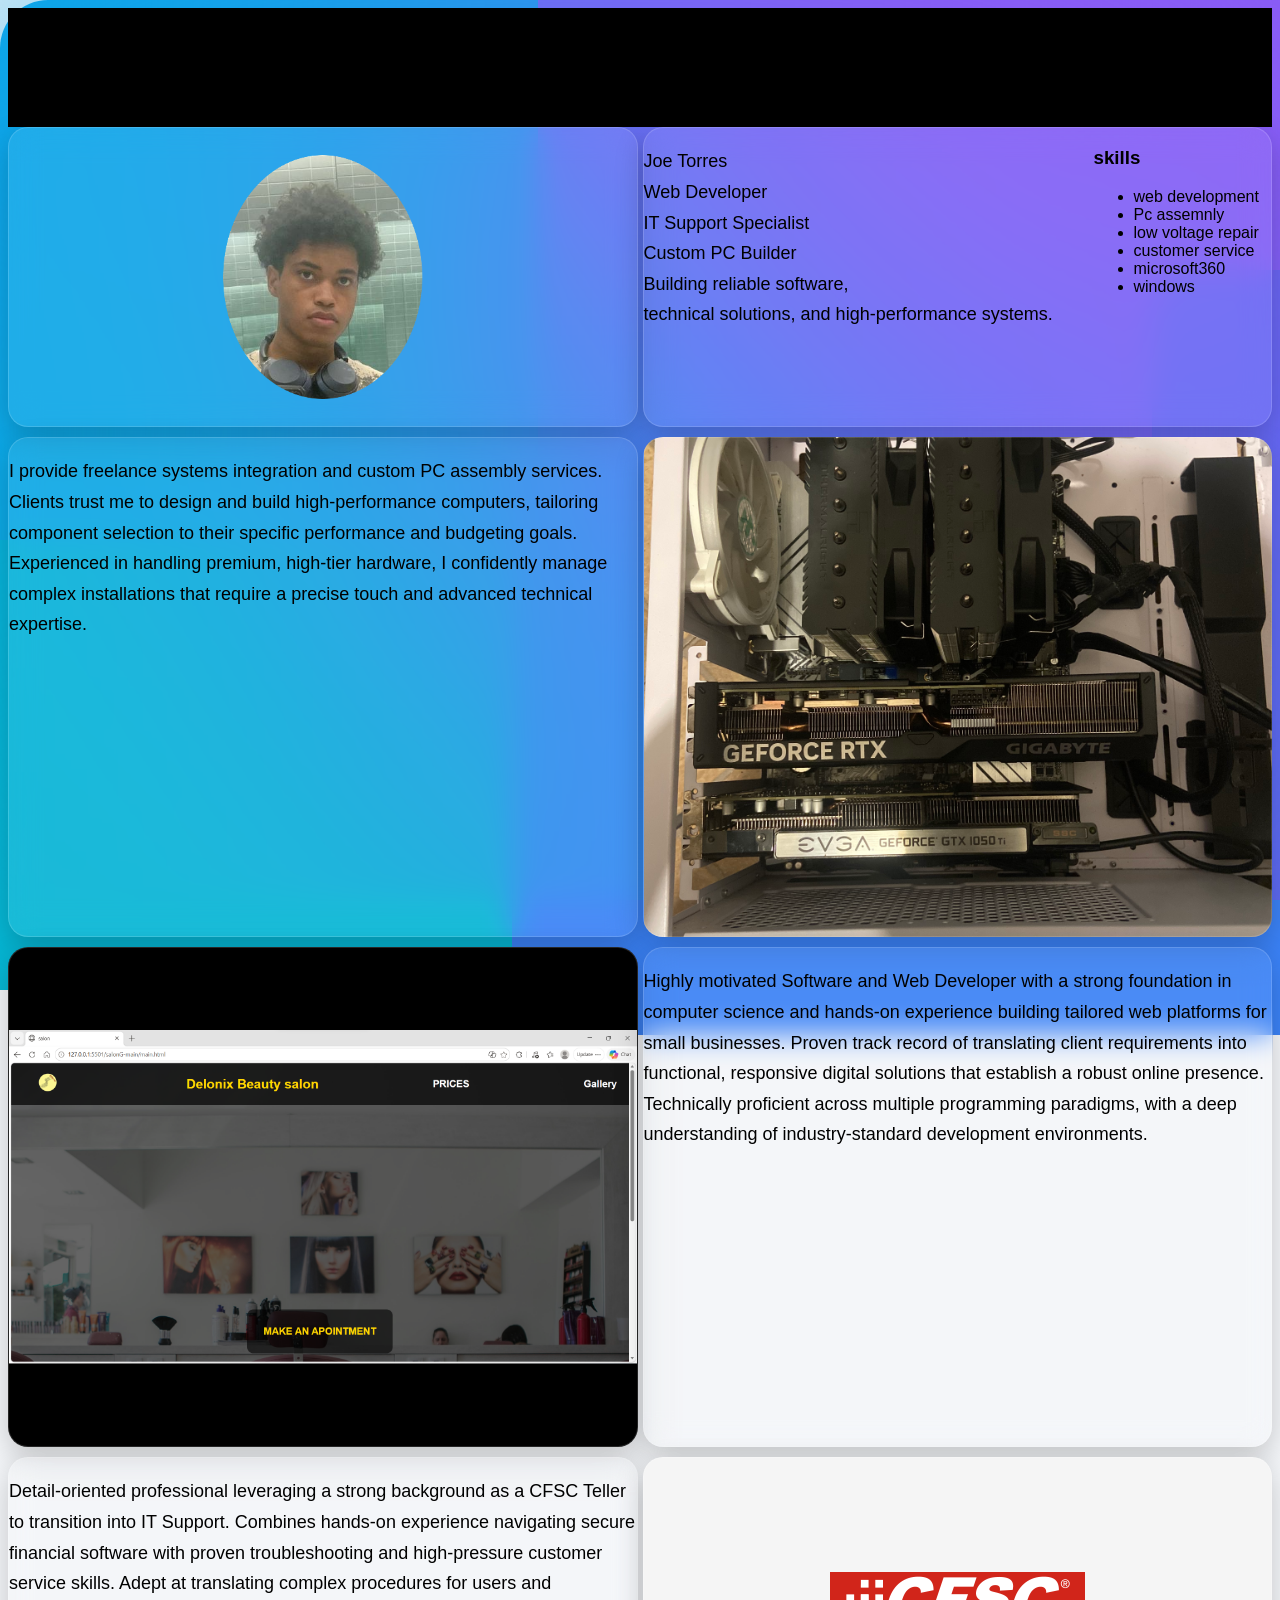
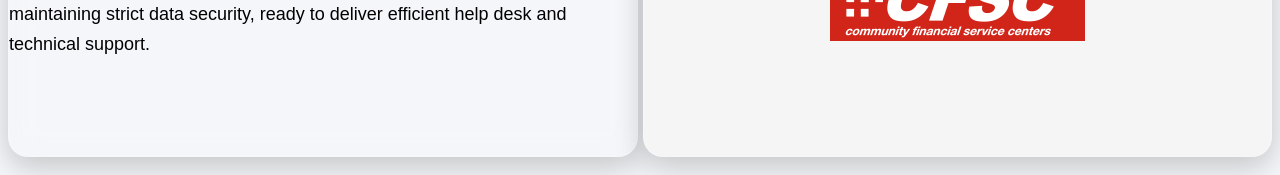
==== main.html @ 7bdfa1ce "Add files via upload" ====
<!DOCTYPE html>
<html lang = "en">
    <head>
        <meta charset  = "UTF-8">
        <meta name = "viewport" content = "width =device-width,initial-scale = 1.0">
        <link rel = "stylesheet" href="style.css">
        <title>profile</title>

    </head>

    <body>
        <div class = "header">
            <h1>WELCOME!</h1>

        </div>

        <div class = "container">
            <div></div>
            <div></div>
            <div></div>
            <div></div>
            <div></div>
        </div>
        
        <div class = "profile-structure">

            <div class = "grid-items"  id = "PROF"></div>



            <div class = "grid-items" id="profile-attachment">
                
                <div class="person">
                    <p>
                        Joe Torres<br>

                        Web Developer<br>
                        IT Support Specialist<br>
                        Custom PC Builder<br>

                        Building reliable software,<br>
                        technical solutions, and high-performance systems.<br>
                    </p>
                </div>
                
            
                
                <div class="skills">
                    <h3>skills</h3>
                    <ul>
                        <li>web development</li>
                        <li>Pc assemnly</li>
                        <li>low voltage repair</li>
                        <li>customer service</li>
                        <li>microsoft360</li>
                        <li>windows</li>
                    </ul>
                </div>


            </div>



            <div class = "grid-items" id="inform1"><p>I provide freelance systems integration 
                and custom PC assembly services. Clients trust me to design and build high-performance 
                computers, tailoring component selection to their specific performance and budgeting goals. 
                Experienced in handling premium, high-tier hardware, I confidently manage 
                complex installations that require a precise touch and advanced technical expertise. </p></div>
            <div class = "grid-items" id="pc"><img href ="pcpic.jpeg"></div>


            <div class = "grid-items" id = "inform5"></div>
            <div class = "grid-items" id = "inform3"><p>Highly motivated Software and Web Developer with a strong foundation in computer 
                science and hands-on experience building tailored web platforms for 
                small businesses. Proven track record of translating client requirements into 
                functional, responsive digital solutions that establish a robust online presence.
                 Technically proficient across multiple programming paradigms, with a deep understanding 
                 of industry-standard development environments. </p>
            </div>

            <div class = "grid-items" id ="inform4"><p> Detail-oriented professional leveraging a strong
                                        background as a CFSC Teller to transition into IT Support.
                                        Combines hands-on experience navigating secure financial software 
                                        with proven troubleshooting and high-pressure customer service skills.
                                        Adept at translating complex procedures for users and maintaining strict data 
                                        security, ready to deliver efficient help desk and technical support.</p></div>
            <div class = "grid-items"  id = "CFSC"></div>
        </div>

            
           <section class="aspirations">
            <p>

            </p>

           </section> 
        
    </body>
    
</html>
---- style.css ----
body{
    font-family:
    "Inter",
    "Segoe UI",
    sans-serif;
}

.container{
    position: fixed;
    top: 0;
    left: 0;
    width: 100%;
    height: 100%;
    z-index: -1;
}


.container div{
    position: absolute;
    border-radius: 3rem;
    animation: gradient 4s infinite;
}
@keyframes gradient{
    50%{
        transform:scale(1.3)translate(100px);
    }
}
.container div:nth-child(1){
    height:100%;
    width:100%;
    background-color: #0ea5e9;

}

.container div:nth-child(2){
    height:80%;
    width:70%;
    background-color: #8b5cf6;
    top:-12%;
    right:-12%;

    animation-delay: 2s;
}
.container div:nth-child(3){
    height:50%;
    width:75%;
    background-color: #06b6d4;
    bottom:-10%;
    left:-5%;
    animation-delay: 1s;
}
.container div:nth-child(4){
    height:65%;
    width:80%;
    background-color: #3b82f6;
    bottom: -15%;
    right:-20%;
    animation-delay: 3s;

}
.container div:nth-child(5){
    height:70%;
    width:60%;
    background-color: #6366f1;
    bottom: 0%;
    right:-50%;
    animation-delay: 1s;

}
.container::after{
    position: absolute;
    content:'';
    height: 100%;
    width:100%;
    backdrop-filter: blur(200px);
}
.profile-structure{
    position: relative;
    display: grid;
     
    grid-template-columns: 1fr 1fr  ;
    grid-template-rows: 300px 500px 500px 300px;
    z-index: 1;

    row-gap: 10px;
    column-gap: 5px;
}

.grid-items{
   
    background: rgba(255,255,255,.08);
    backdrop-filter: blur(15px);

    border:1px solid rgba(255,255,255,.15);

    border-radius:20px;

    box-shadow:
    0 10px 30px rgba(0,0,0,.2);
    
}
.skills{
    position: absolute;
    margin-left: 450px;
}
.person{
    position: absolute;
    
}
.header{
    background-size: cover;
    background-color: black;
    display: flex;
}



#pc{
    background-image: url(pcpic.jpeg);
    background-position: center;
    background-repeat: no-repeat;
    background-size: 100%;
    
    
}
#profile-attachment{
    position: relative;
    text-align: left;
}
p{
    font-size: 18px;
    line-height: 1.7;
}
h1{
    font-size:3rem;
}

h2{
    font-size:2rem;
}
#CFSC{
    background-image: url("cfsc-logo.png");
    background-repeat: no-repeat;
    background-position: center;
    background-color: whitesmoke;
    

}

#PROF{
    background-image: url(profi.png);
    background-position: center;
    background-repeat: no-repeat;
    background-size: 200px;
}
body {
    background-color: #f4f6f9; /* Soft, modern off-white/light gray */
}
#inform5{
    background-image: url(sa.png);
    background-position: center;
    background-size: 100%;
    background-repeat: no-repeat;
    background-color: black;
}
#inform4{
    
}
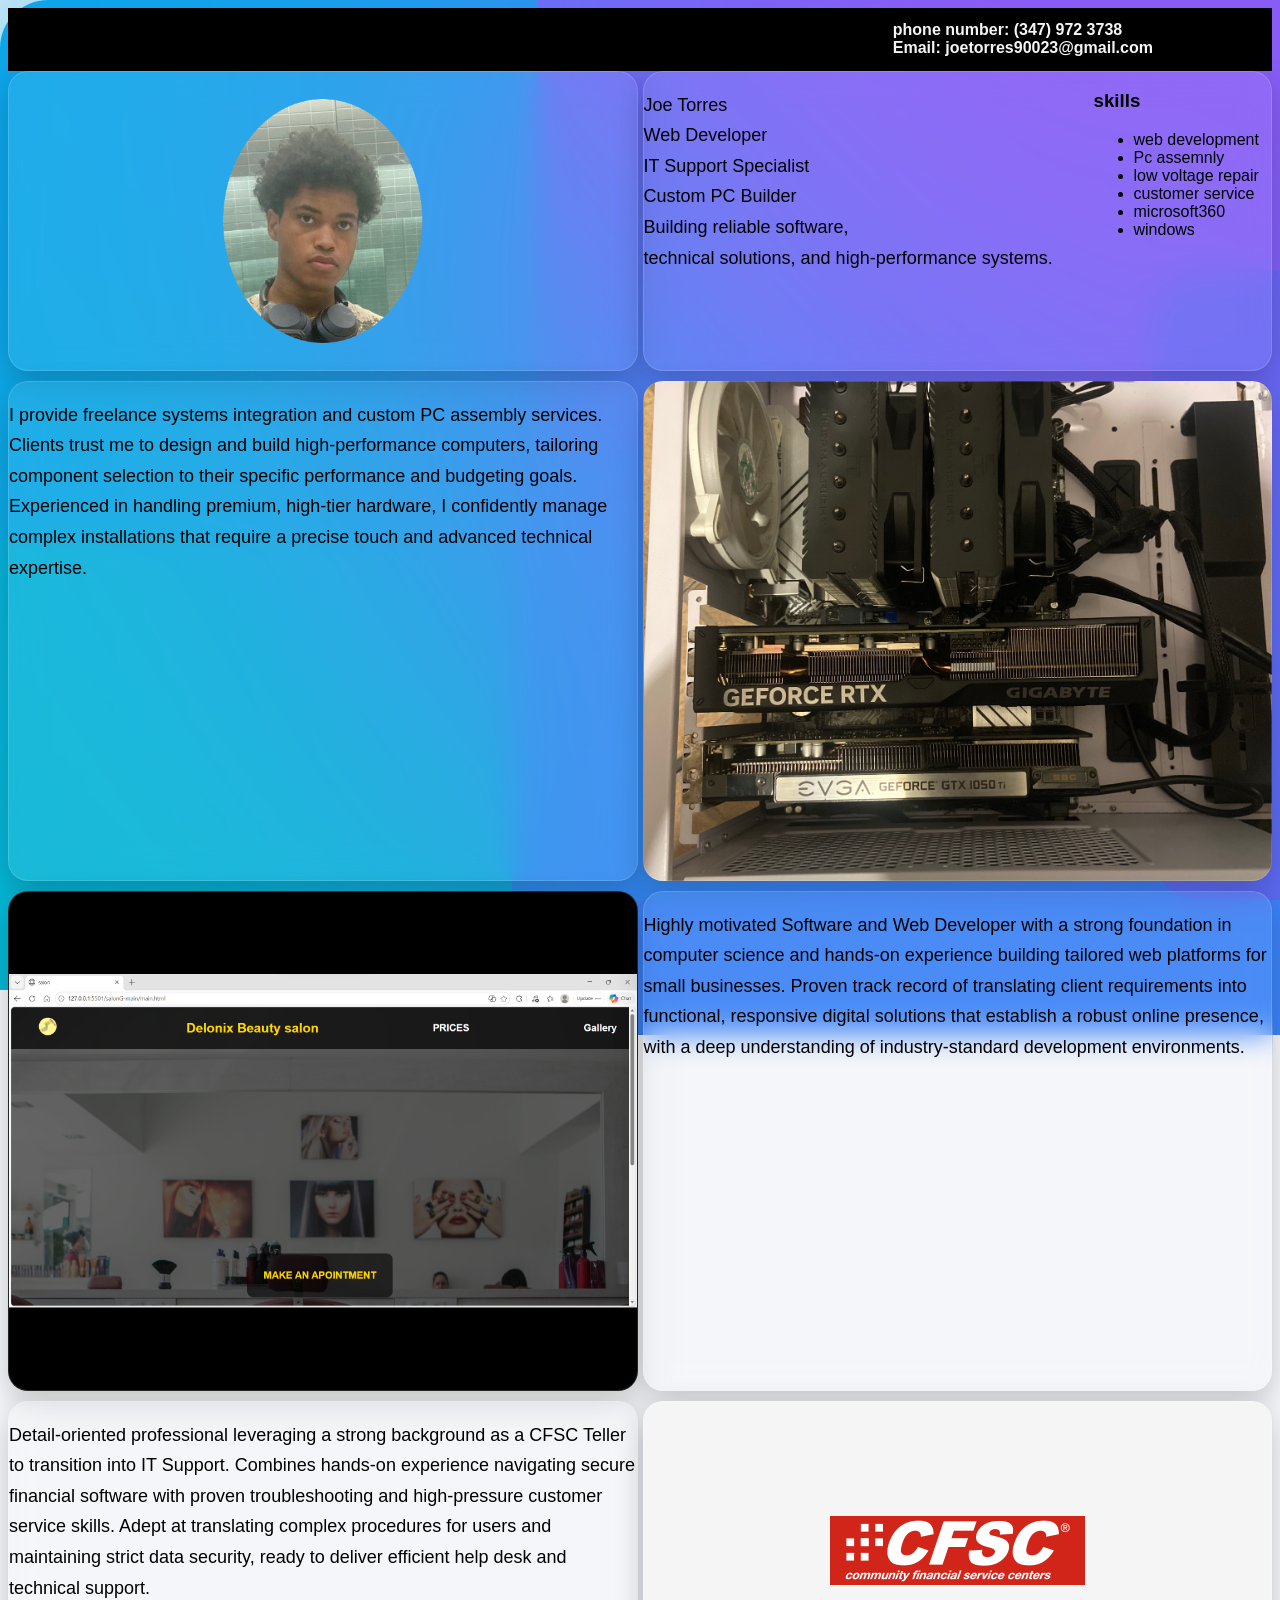
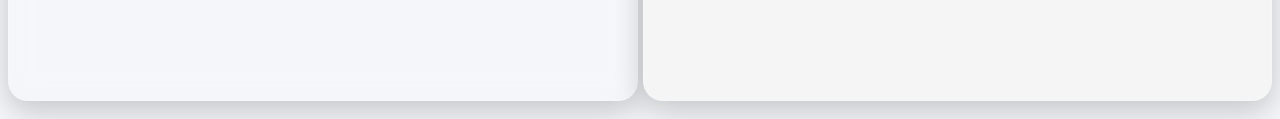
==== commit 59f73624: "changes to text" ====
--- a/main.html
+++ b/main.html
@@ -10,7 +10,9 @@
 
     <body>
         <div class = "header">
-            <h1>WELCOME!</h1>
+            <div class="contact">
+            <h2>phone number: (347) 972 3738 <br>Email: joetorres90023@gmail.com</h2>
+            </div>
 
         </div>
 
@@ -74,8 +76,8 @@
             <div class = "grid-items" id = "inform3"><p>Highly motivated Software and Web Developer with a strong foundation in computer 
                 science and hands-on experience building tailored web platforms for 
                 small businesses. Proven track record of translating client requirements into 
-                functional, responsive digital solutions that establish a robust online presence.
-                 Technically proficient across multiple programming paradigms, with a deep understanding 
+                functional, responsive digital solutions that establish a robust online presence,
+                with a deep understanding 
                  of industry-standard development environments. </p>
             </div>
 
--- a/style.css
+++ b/style.css
@@ -136,7 +136,7 @@
 }
 
 h2{
-    font-size:2rem;
+    font-size:1rem;
 }
 #CFSC{
     background-image: url("cfsc-logo.png");
@@ -163,6 +163,7 @@
     background-repeat: no-repeat;
     background-color: black;
 }
-#inform4{
-    
+.contact{
+    margin-left: 70%;
+    color: whitesmoke;
 }
